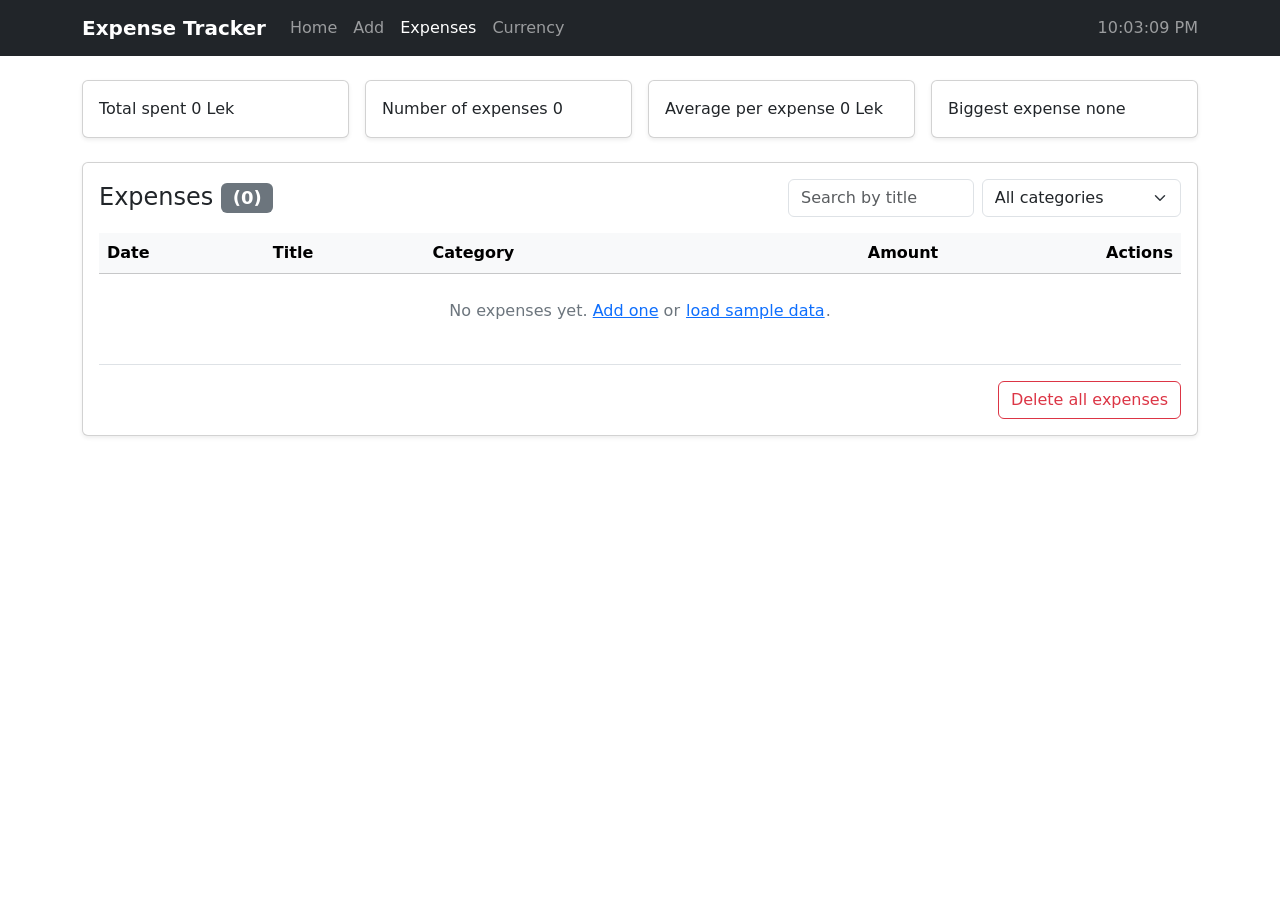
==== expenses.html @ 72372ba7 "Add expense features and refactor scripts for better organization bla bla bla" ====
<!DOCTYPE html>
<html lang="en">
<head>
  <meta charset="UTF-8">
  <meta name="viewport" content="width=device-width, initial-scale=1.0">
  <title>Expenses</title>
  <link rel="stylesheet" href="https://cdnjs.cloudflare.com/ajax/libs/bootstrap/5.3.3/css/bootstrap.min.css" integrity="sha384-QWTKZyjpPEjISv5WaRU9OFeRpok6YctnYmDr5pNlyT2bRjXh0JMhjY6hW+ALEwIH" crossorigin="anonymous">
  <link rel="stylesheet" href="styles/site.css">
  <link rel="stylesheet" href="css/expense-features.css">
</head>
<body>

  <header class="site-header">
    <nav class="navbar navbar-expand-md navbar-dark bg-dark">
      <div class="container">
        <a class="navbar-brand fw-semibold" href="index.html">Expense Tracker</a>
        <button class="navbar-toggler" type="button" data-bs-toggle="collapse" data-bs-target="#main-nav" aria-controls="main-nav" aria-expanded="false" aria-label="Toggle navigation">
          <span class="navbar-toggler-icon"></span>
        </button>
        <div class="collapse navbar-collapse" id="main-nav">
          <ul class="navbar-nav me-auto">
            <li class="nav-item"><a class="nav-link" href="index.html">Home</a></li>
            <li class="nav-item"><a class="nav-link" href="add.html">Add</a></li>
            <li class="nav-item"><a class="nav-link active" aria-current="page" href="expenses.html">Expenses</a></li>
            <li class="nav-item"><a class="nav-link" href="currency.html">Currency</a></li>
          </ul>
          <span class="navbar-text clock" id="clock">--:--:--</span>
        </div>
      </div>
    </nav>
  </header>

  <main class="container py-4">

    <!-- Quick stats, updated by js/expenses.js -->
    <section class="row g-3 mb-4">
      <div class="col-sm-6 col-lg-3">
        <div class="card h-100 shadow-sm">
          <div class="card-body">
            <span class="stat-label">Total spent</span>
            <span class="stat-value" id="stat-total">0 Lek</span>
          </div>
        </div>
      </div>
      <div class="col-sm-6 col-lg-3">
        <div class="card h-100 shadow-sm">
          <div class="card-body">
            <span class="stat-label">Number of expenses</span>
            <span class="stat-value" id="stat-count">0</span>
          </div>
        </div>
      </div>
      <div class="col-sm-6 col-lg-3">
        <div class="card h-100 shadow-sm">
          <div class="card-body">
            <span class="stat-label">Average per expense</span>
            <span class="stat-value" id="stat-average">0 Lek</span>
          </div>
        </div>
      </div>
      <div class="col-sm-6 col-lg-3">
        <div class="card h-100 shadow-sm">
          <div class="card-body">
            <span class="stat-label">Biggest expense</span>
            <span class="stat-value stat-small" id="stat-biggest">none</span>
          </div>
        </div>
      </div>
    </section>

    <section class="card shadow-sm">
      <div class="card-body">
        <div class="d-flex flex-column flex-md-row align-items-md-center justify-content-between gap-3 mb-3">
          <h2 class="h4 mb-0">Expenses <span class="badge text-bg-secondary align-middle" id="count"></span></h2>
          <div class="d-flex flex-column flex-sm-row gap-2">
            <input type="search" class="form-control" id="search" placeholder="Search by title">
            <select class="form-select" id="filter-category">
              <option value="">All categories</option>
              <option value="Food">Food</option>
              <option value="Transport">Transport</option>
              <option value="Books">Books</option>
              <option value="Rent">Rent</option>
              <option value="Fun">Fun</option>
              <option value="Other">Other</option>
            </select>
          </div>
        </div>

        <div class="table-responsive">
          <table class="table table-hover align-middle mb-0">
            <thead class="table-light">
              <tr>
                <th scope="col">Date</th>
                <th scope="col">Title</th>
                <th scope="col">Category</th>
                <th scope="col" class="text-end">Amount</th>
                <th scope="col" class="text-end">Actions</th>
              </tr>
            </thead>
            <tbody id="expense-list">
              <!-- rows are rendered by js/expenses.js -->
            </tbody>
          </table>
        </div>

        <p class="text-secondary text-center py-4 mb-0" id="empty-message">
          No expenses yet. <a href="add.html">Add one</a> or
          <button type="button" class="btn btn-link p-0 align-baseline" id="load-sample">load sample data</button>.
        </p>

        <div class="border-top pt-3 mt-3 text-end">
          <button type="button" class="btn btn-outline-danger" id="clear-all">Delete all expenses</button>
        </div>
      </div>
    </section>

  </main>

  <!-- Edit modal: opened by JavaScript with bootstrap.Modal -->
  <div class="modal fade" id="edit-modal" tabindex="-1" aria-labelledby="edit-modal-title" aria-hidden="true">
    <div class="modal-dialog modal-dialog-centered">
      <div class="modal-content">
        <form id="edit-form" novalidate>
          <div class="modal-header">
            <h2 class="modal-title h5" id="edit-modal-title">Edit expense</h2>
            <button type="button" class="btn-close" data-bs-dismiss="modal" aria-label="Close"></button>
          </div>
          <div class="modal-body">
            <input type="hidden" id="edit-id">

            <div class="mb-3">
              <label for="edit-title" class="form-label">Title</label>
              <input type="text" class="form-control" id="edit-title" name="title" required>
              <div class="invalid-feedback error" data-for="title"></div>
            </div>

            <div class="mb-3">
              <label for="edit-amount" class="form-label">Amount (Lek)</label>
              <input type="number" class="form-control" id="edit-amount" name="amount" min="1" step="1" required>
              <div class="invalid-feedback error" data-for="amount"></div>
            </div>

            <div class="mb-3">
              <label for="edit-category" class="form-label">Category</label>
              <select class="form-select" id="edit-category" name="category" required>
                <option value="Food">Food</option>
                <option value="Transport">Transport</option>
                <option value="Books">Books</option>
                <option value="Rent">Rent</option>
                <option value="Fun">Fun</option>
                <option value="Other">Other</option>
              </select>
              <div class="invalid-feedback error" data-for="category"></div>
            </div>

            <div class="mb-0">
              <label for="edit-date" class="form-label">Date</label>
              <input type="date" class="form-control" id="edit-date" name="date" required>
              <div class="invalid-feedback error" data-for="date"></div>
            </div>
          </div>
          <div class="modal-footer">
            <button type="button" class="btn btn-secondary" id="cancel-edit" data-bs-dismiss="modal">Cancel</button>
            <button type="submit" class="btn btn-primary">Save changes</button>
          </div>
        </form>
      </div>
    </div>
  </div>

  <div class="toast-message" id="toast"></div>

  <script src="https://cdnjs.cloudflare.com/ajax/libs/bootstrap/5.3.3/js/bootstrap.bundle.min.js" integrity="sha384-YvpcrYf0tY3lHB60NNkmXc5s9fDVZLESaAA55NDzOxhy9GkcIdslK1eN7N6jIeHz" crossorigin="anonymous"></script>
  <script src="js/expenses.js"></script>
</body>
</html>
---- css/expense-features.css ----
/* Add/Edit expense support. Keeps the existing site design intact. */
.modal-overlay.open {
  display: flex;
}

.toast.show {
  opacity: 1;
  visibility: visible;
}
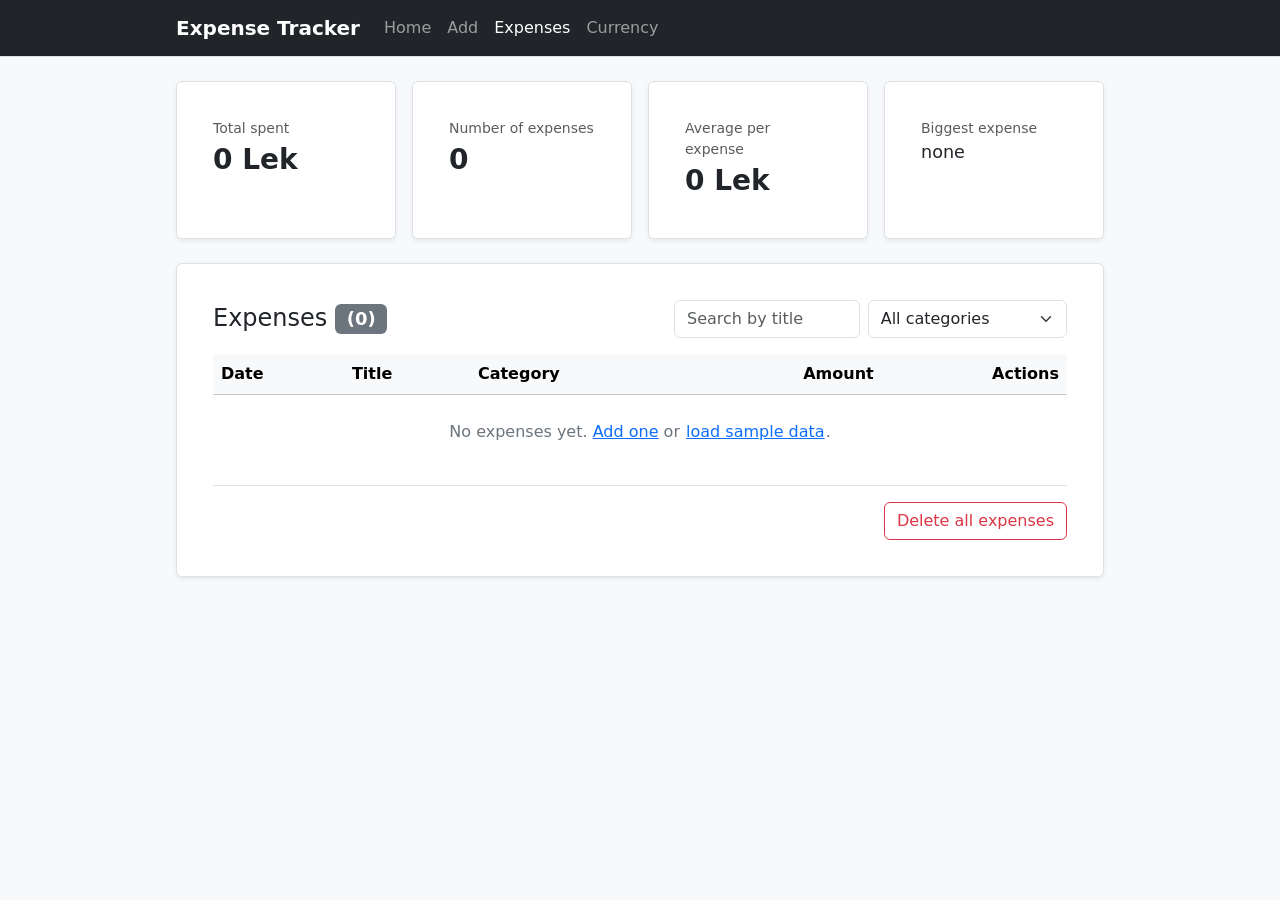
==== commit db69857d: "Refactor expenses and index pages to include inline styles and enhance JavaScript functionality; add" ====
--- a/expenses.html
+++ b/expenses.html
@@ -5,8 +5,121 @@
   <meta name="viewport" content="width=device-width, initial-scale=1.0">
   <title>Expenses</title>
   <link rel="stylesheet" href="https://cdnjs.cloudflare.com/ajax/libs/bootstrap/5.3.3/css/bootstrap.min.css" integrity="sha384-QWTKZyjpPEjISv5WaRU9OFeRpok6YctnYmDr5pNlyT2bRjXh0JMhjY6hW+ALEwIH" crossorigin="anonymous">
-  <link rel="stylesheet" href="styles/site.css">
-  <link rel="stylesheet" href="css/expense-features.css">
+  <style>
+/* Small additions on top of Bootstrap (loaded from cdnjs in each page). */
+
+body {
+  min-height: 100vh;
+  display: flex;
+  flex-direction: column;
+  background-color: var(--bs-body-tertiary-bg, #f8f9fa);
+}
+
+main {
+  flex: 1;
+}
+
+/* Live clock in the navbar */
+.clock {
+  font-variant-numeric: tabular-nums;
+}
+
+/* Stat cards */
+.stat-label {
+  display: block;
+  font-size: 0.875rem;
+  color: var(--bs-secondary-color);
+}
+
+.stat-value {
+  display: block;
+  font-size: 1.75rem;
+  font-weight: 600;
+}
+
+.stat-value.stat-small {
+  font-size: 1.1rem;
+  font-weight: 500;
+}
+
+/* Toast message shown by JavaScript */
+.toast-message {
+  position: fixed;
+  left: 50%;
+  bottom: 1.5rem;
+  transform: translateX(-50%) translateY(1rem);
+  padding: 0.6rem 1.2rem;
+  background: var(--bs-dark);
+  color: #fff;
+  border-radius: var(--bs-border-radius);
+  box-shadow: var(--bs-box-shadow);
+  opacity: 0;
+  pointer-events: none;
+  transition: opacity 0.2s ease, transform 0.2s ease;
+  z-index: 1080;
+}
+
+.toast-message.show {
+  opacity: 1;
+  transform: translateX(-50%) translateY(0);
+}
+
+/* ---- layout ---- */
+.container{width:100%;max-width:960px;margin:0 auto;padding:0 1rem}
+.page{padding-top:1.5rem;padding-bottom:2rem}
+.page.narrow{max-width:640px}
+.page > * + *{margin-top:1.25rem}
+.site-header{background:var(--bs-body-bg,#fff);border-bottom:1px solid var(--bs-border-color,#dee2e6)}
+.header-row{display:flex;align-items:center;gap:1.25rem;flex-wrap:wrap;padding-top:.75rem;padding-bottom:.75rem}
+.brand{font-weight:700;font-size:1.2rem;text-decoration:none;color:var(--bs-body-color)}
+.nav{display:flex;gap:1rem;flex-wrap:wrap}
+.nav a{text-decoration:none}
+.nav a.active{font-weight:600;text-decoration:underline}
+.clock{margin:0 0 0 auto;color:var(--bs-secondary-color)}
+.card{padding:1.25rem;background:var(--bs-body-bg,#fff);border:1px solid var(--bs-border-color,#dee2e6);border-radius:var(--bs-border-radius,.375rem)}
+.hero{padding:1rem 0}
+.hero h1{font-size:2rem;font-weight:700}
+.btn-inline{display:inline-block}
+.stats{display:grid;grid-template-columns:repeat(auto-fit,minmax(190px,1fr));gap:1rem}
+.page-list{margin:0;padding-left:1.2rem}
+.simple-list{padding-left:1.2rem;margin:0 0 .5rem}
+.hint{color:var(--bs-secondary-color);margin:0}
+/* ---- forms ---- */
+.field{margin-bottom:1rem}
+.field label{display:block;font-weight:500;margin-bottom:.25rem}
+.field input,.field select,.toolbar-controls input,.toolbar-controls select,.convert-row select,.convert-row input{
+  display:block;width:100%;padding:.4rem .75rem;font:inherit;color:var(--bs-body-color);
+  background:var(--bs-body-bg,#fff);border:1px solid var(--bs-border-color,#ced4da);border-radius:var(--bs-border-radius,.375rem)}
+.field input:focus,.field select:focus,.toolbar-controls input:focus,.toolbar-controls select:focus{outline:0;border-color:#86b7fe;box-shadow:0 0 0 .25rem rgba(13,110,253,.25)}
+.error{display:block;color:#dc3545;min-height:1.1em;font-size:.85rem}
+/* ---- expenses table ---- */
+.toolbar{display:flex;justify-content:space-between;align-items:center;gap:1rem;flex-wrap:wrap;margin-bottom:1rem}
+.toolbar h2{margin:0;font-size:1.35rem}
+.count{color:var(--bs-secondary-color);font-weight:400}
+.toolbar-controls{display:flex;gap:.5rem;flex-wrap:wrap}
+.toolbar-controls input{width:200px}.toolbar-controls select{width:170px}
+.table-wrap{overflow-x:auto}
+.expense-table{width:100%;border-collapse:collapse}
+.expense-table th,.expense-table td{padding:.55rem .6rem;border-bottom:1px solid var(--bs-border-color,#dee2e6);text-align:left}
+.expense-table .num{text-align:right;white-space:nowrap}
+.expense-table .actions{text-align:right;white-space:nowrap}
+.expense-table .actions .btn{margin-left:.25rem;padding:.2rem .6rem;font-size:.85rem;border:1px solid var(--bs-border-color,#ced4da)}
+.expense-table .actions .btn-danger{border-color:#dc3545}
+.empty{margin:1rem 0 0;color:var(--bs-secondary-color)}
+.link-btn{background:none;border:0;padding:0;color:var(--bs-link-color,#0d6efd);text-decoration:underline;cursor:pointer;font:inherit}
+.danger-zone{margin-top:1rem;text-align:right}
+/* ---- modal + toast ---- */
+.modal-overlay{display:none;position:fixed;inset:0;background:rgba(0,0,0,.5);align-items:center;justify-content:center;padding:1rem;z-index:1070}
+.modal-overlay.open{display:flex}
+.edit-dialog{background:var(--bs-body-bg,#fff);border-radius:var(--bs-border-radius-lg,.5rem);padding:1.5rem;width:100%;max-width:440px;max-height:90vh;overflow:auto}
+.edit-dialog h2{font-size:1.35rem;margin-bottom:1rem}
+.modal-actions{display:flex;justify-content:flex-end;gap:.5rem}
+.modal-actions .btn:not(.btn-primary){border:1px solid var(--bs-border-color,#ced4da)}
+/* ---- currency ---- */
+.convert-row{display:grid;grid-template-columns:1fr 1fr;gap:1rem;margin:1rem 0}
+.convert-result{font-size:1.6rem;font-weight:600;margin:.5rem 0}
+@media(max-width:560px){.clock{margin-left:0}.convert-row{grid-template-columns:1fr}.toolbar-controls input,.toolbar-controls select{width:100%}}
+  </style>
 </head>
 <body>
 
@@ -171,6 +284,285 @@
   <div class="toast-message" id="toast"></div>
 
   <script src="https://cdnjs.cloudflare.com/ajax/libs/bootstrap/5.3.3/js/bootstrap.bundle.min.js" integrity="sha384-YvpcrYf0tY3lHB60NNkmXc5s9fDVZLESaAA55NDzOxhy9GkcIdslK1eN7N6jIeHz" crossorigin="anonymous"></script>
-  <script src="js/expenses.js"></script>
+  <script>
+(() => {
+  "use strict";
+
+  const STORAGE_KEY = "expenses";
+  const byId = (id) => document.getElementById(id);
+  const expenseList = byId("expense-list");
+  const editModal = byId("edit-modal");
+  const editForm = byId("edit-form");
+  if (!expenseList || !editModal || !editForm) return;
+
+  const toast = byId("toast");
+  const searchInput = byId("search");
+  const categoryFilter = byId("filter-category");
+  let toastTimer;
+
+  function getExpenses() {
+    try {
+      const parsed = JSON.parse(localStorage.getItem(STORAGE_KEY) || "[]");
+      return Array.isArray(parsed) ? parsed : [];
+    } catch {
+      return [];
+    }
+  }
+
+  function saveExpenses(expenses) {
+    localStorage.setItem(STORAGE_KEY, JSON.stringify(expenses));
+  }
+
+  function showToast(message) {
+    if (!toast) return;
+    toast.textContent = message;
+    toast.classList.add("show");
+    clearTimeout(toastTimer);
+    toastTimer = setTimeout(() => toast.classList.remove("show"), 2800);
+  }
+
+  function formatMoney(amount) {
+    return `${Number(amount || 0).toLocaleString()} Lek`;
+  }
+
+  function formatDate(value) {
+    if (!value) return "";
+    const parts = value.split("-");
+    return parts.length === 3 ? `${parts[2]}/${parts[1]}/${parts[0]}` : value;
+  }
+
+  function updateStats(expenses) {
+    const total = expenses.reduce((sum, item) => sum + Number(item.amount || 0), 0);
+    const count = expenses.length;
+    const average = count ? Math.round(total / count) : 0;
+    const biggest = expenses.reduce((best, item) => {
+      return !best || Number(item.amount) > Number(best.amount) ? item : best;
+    }, null);
+
+    byId("stat-total").textContent = formatMoney(total);
+    byId("stat-count").textContent = String(count);
+    byId("stat-average").textContent = formatMoney(average);
+    byId("stat-biggest").textContent = biggest
+      ? `${biggest.title} (${formatMoney(biggest.amount)})`
+      : "none";
+  }
+
+  function makeCell(value, className) {
+    const cell = document.createElement("td");
+    cell.textContent = value == null ? "" : String(value);
+    if (className) cell.className = className;
+    return cell;
+  }
+
+  function renderExpenses() {
+    const allExpenses = getExpenses();
+    const query = (searchInput?.value || "").trim().toLocaleLowerCase();
+    const category = categoryFilter?.value || "";
+
+    const filtered = allExpenses.filter((expense) => {
+      const title = String(expense.title || "").toLocaleLowerCase();
+      return title.includes(query) && (!category || expense.category === category);
+    });
+
+    expenseList.replaceChildren();
+
+    filtered.forEach((expense) => {
+      const row = document.createElement("tr");
+      row.append(
+        makeCell(formatDate(expense.date)),
+        makeCell(expense.title),
+        makeCell(expense.category),
+        makeCell(formatMoney(expense.amount), "num")
+      );
+
+      const actions = document.createElement("td");
+      actions.className = "actions";
+
+      const editButton = document.createElement("button");
+      editButton.type = "button";
+      editButton.className = "btn";
+      editButton.textContent = "Edit";
+      editButton.setAttribute("aria-label", `Edit ${expense.title}`);
+      editButton.addEventListener("click", () => openEdit(expense.id));
+
+      const deleteButton = document.createElement("button");
+      deleteButton.type = "button";
+      deleteButton.className = "btn btn-danger";
+      deleteButton.textContent = "Delete";
+      deleteButton.setAttribute("aria-label", `Delete ${expense.title}`);
+      deleteButton.addEventListener("click", () => {
+        if (!window.confirm(`Delete "${expense.title}"?`)) return;
+        saveExpenses(getExpenses().filter((item) => String(item.id) !== String(expense.id)));
+        renderExpenses();
+        showToast("Expense deleted.");
+      });
+
+      actions.append(editButton, deleteButton);
+      row.append(actions);
+      expenseList.append(row);
+    });
+
+    updateStats(allExpenses);
+
+    const count = byId("count");
+    if (count) count.textContent = `(${filtered.length})`;
+
+    const emptyMessage = byId("empty-message");
+    if (emptyMessage) {
+      emptyMessage.style.display = filtered.length ? "none" : "block";
+      const emptyText = emptyMessage.firstChild;
+      if (emptyText && allExpenses.length && !filtered.length) {
+        emptyText.textContent = "No matching expenses. Try another search or category. ";
+      } else if (emptyText) {
+        emptyText.textContent = "No expenses yet. ";
+      }
+    }
+  }
+
+  function clearEditErrors() {
+    editForm.querySelectorAll(".error").forEach((node) => {
+      node.textContent = "";
+    });
+  }
+
+  function setEditError(field, message) {
+    const target = editForm.querySelector(`.error[data-for="${field}"]`);
+    if (target) target.textContent = message;
+  }
+
+  function openEdit(id) {
+    const expense = getExpenses().find((item) => String(item.id) === String(id));
+    if (!expense) {
+      showToast("That expense could not be found.");
+      return;
+    }
+
+    byId("edit-id").value = expense.id;
+    byId("edit-title").value = expense.title || "";
+    byId("edit-amount").value = expense.amount ?? "";
+    byId("edit-category").value = expense.category || "";
+    byId("edit-date").value = expense.date || "";
+
+    clearEditErrors();
+    editModal.classList.add("open");
+    byId("edit-title").focus();
+  }
+
+  function closeEdit() {
+    editModal.classList.remove("open");
+    editForm.reset();
+    clearEditErrors();
+  }
+
+  byId("cancel-edit")?.addEventListener("click", closeEdit);
+
+  editModal.addEventListener("click", (event) => {
+    if (event.target === editModal) closeEdit();
+  });
+
+  document.addEventListener("keydown", (event) => {
+    if (event.key === "Escape" && editModal.classList.contains("open")) {
+      closeEdit();
+    }
+  });
+
+  editForm.addEventListener("submit", (event) => {
+    event.preventDefault();
+
+    const updated = {
+      id: byId("edit-id").value,
+      title: byId("edit-title").value.trim(),
+      amount: Number(byId("edit-amount").value),
+      category: byId("edit-category").value,
+      date: byId("edit-date").value
+    };
+
+    clearEditErrors();
+    let valid = true;
+
+    if (!updated.title) {
+      setEditError("title", "Please enter an expense title.");
+      valid = false;
+    } else if (updated.title.length > 80) {
+      setEditError("title", "Title must be 80 characters or fewer.");
+      valid = false;
+    }
+
+    if (!Number.isInteger(updated.amount) || updated.amount < 1) {
+      setEditError("amount", "Enter a positive whole amount in Lek.");
+      valid = false;
+    }
+
+    if (!["Food", "Transport", "Books", "Rent", "Fun", "Other"].includes(updated.category)) {
+      setEditError("category", "Please choose a category.");
+      valid = false;
+    }
+
+    if (!updated.date || !/^\d{4}-\d{2}-\d{2}$/.test(updated.date)) {
+      setEditError("date", "Please choose a valid date.");
+      valid = false;
+    }
+
+    if (!valid) return;
+
+    const expenses = getExpenses();
+    const index = expenses.findIndex((item) => String(item.id) === String(updated.id));
+    if (index < 0) {
+      showToast("That expense no longer exists.");
+      closeEdit();
+      renderExpenses();
+      return;
+    }
+
+    expenses[index] = updated;
+    saveExpenses(expenses);
+    closeEdit();
+    renderExpenses();
+    showToast("Expense updated successfully.");
+  });
+
+  searchInput?.addEventListener("input", renderExpenses);
+  categoryFilter?.addEventListener("change", renderExpenses);
+
+  byId("clear-all")?.addEventListener("click", () => {
+    const expenses = getExpenses();
+    if (!expenses.length) return;
+
+    if (window.confirm("Delete all expenses? This cannot be undone.")) {
+      saveExpenses([]);
+      renderExpenses();
+      showToast("All expenses deleted.");
+    }
+  });
+
+  byId("load-sample")?.addEventListener("click", () => {
+    if (getExpenses().length) {
+      showToast("Sample data can only be loaded when the list is empty.");
+      return;
+    }
+
+    const samples = [
+      { id: "sample-1", title: "Coffee", amount: 250, category: "Food", date: "2026-11-01" },
+      { id: "sample-2", title: "Bus ticket", amount: 100, category: "Transport", date: "2026-11-02" },
+      { id: "sample-3", title: "Programming book", amount: 1500, category: "Books", date: "2026-11-03" },
+      { id: "sample-4", title: "Cinema", amount: 700, category: "Fun", date: "2026-11-04" }
+    ];
+
+    saveExpenses(samples);
+    renderExpenses();
+    showToast("Sample expenses loaded.");
+  });
+
+  const clock = byId("clock");
+  function updateClock() {
+    if (clock) clock.textContent = new Date().toLocaleTimeString();
+  }
+  updateClock();
+  setInterval(updateClock, 1000);
+
+  renderExpenses();
+})();
+
+  </script>
 </body>
 </html>
